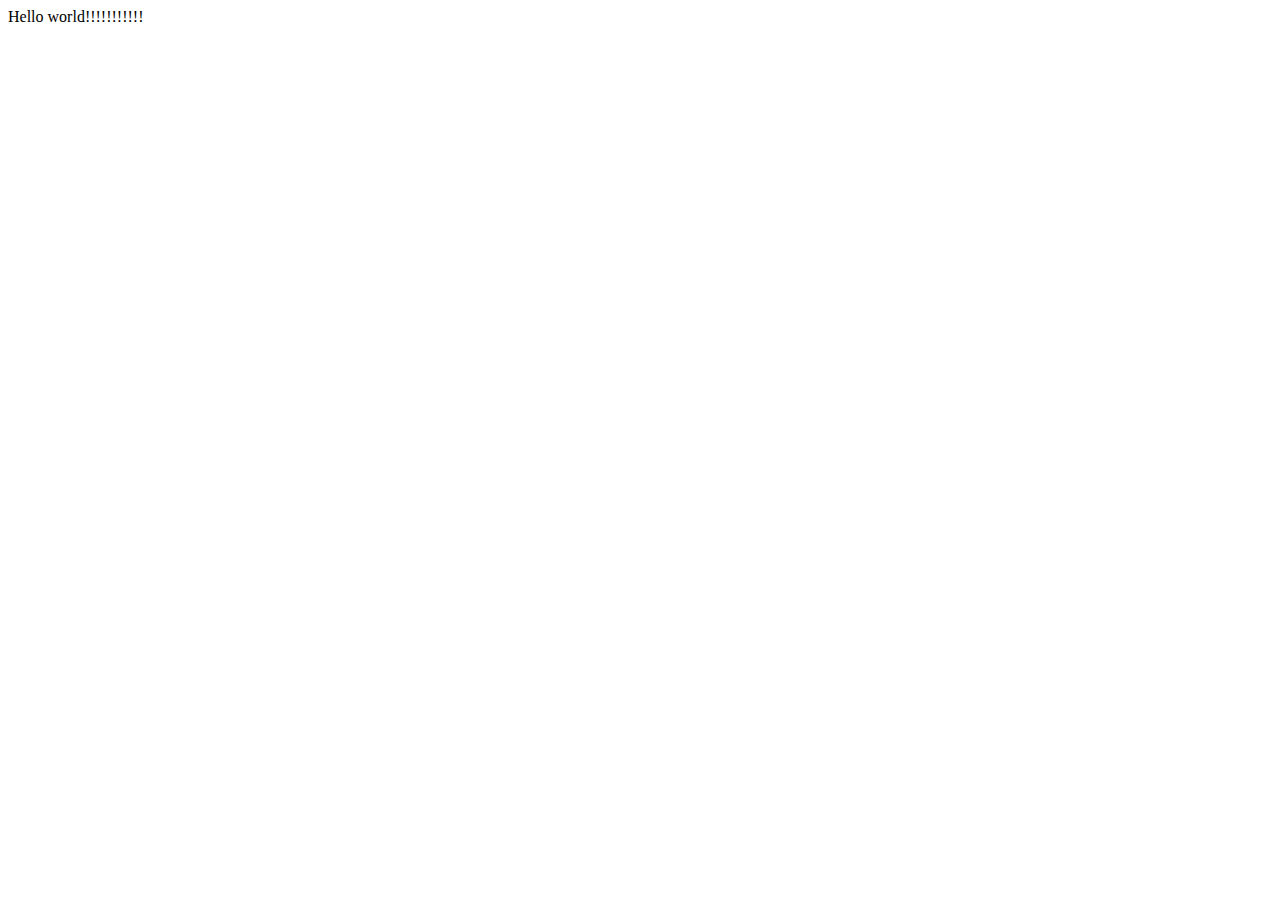
==== surprise.html @ 9a2a99ad "Create surprise.html" ====
<!DOCTYPE html>

<html lang="en">

<head>

    <meta charset="UTF-8">

    <meta http-equiv="X-UA-Compatible" content="IE=edge">

    <meta name="viewport" content="width=device-width, initial-scale=1.0">

    <meta http-equiv="X-UA-Compatible" content="ie=edge">

    <link rel="stylesheet" href="surprise.css">

    <script src="surprise.js"></script>

    <title>Birthday surprise</title>

</head>

<body>

     Hello world!!!!!!!!!!!

   

    

 

</body>

</html>
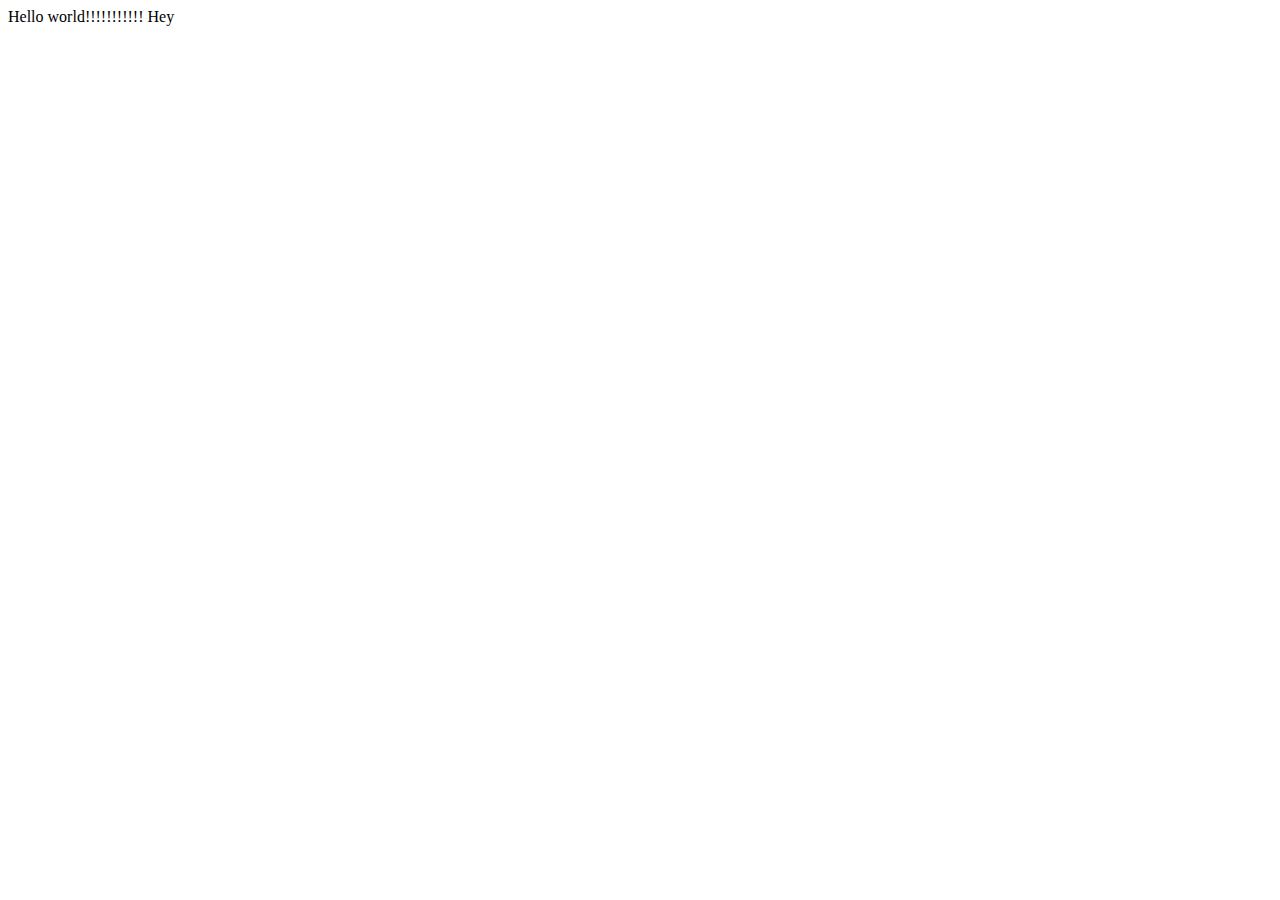
==== commit 9815433c: "Update surprise.html" ====
--- a/surprise.html
+++ b/surprise.html
@@ -21,8 +21,12 @@
 </head>
 
 <body>
+     <audio autoplay loop>
+        <source src="Happy-Birthday-Instrumental.mp3" type="audio/mp3">
+      </audio>
 
      Hello world!!!!!!!!!!!
+Hey
 
    
 
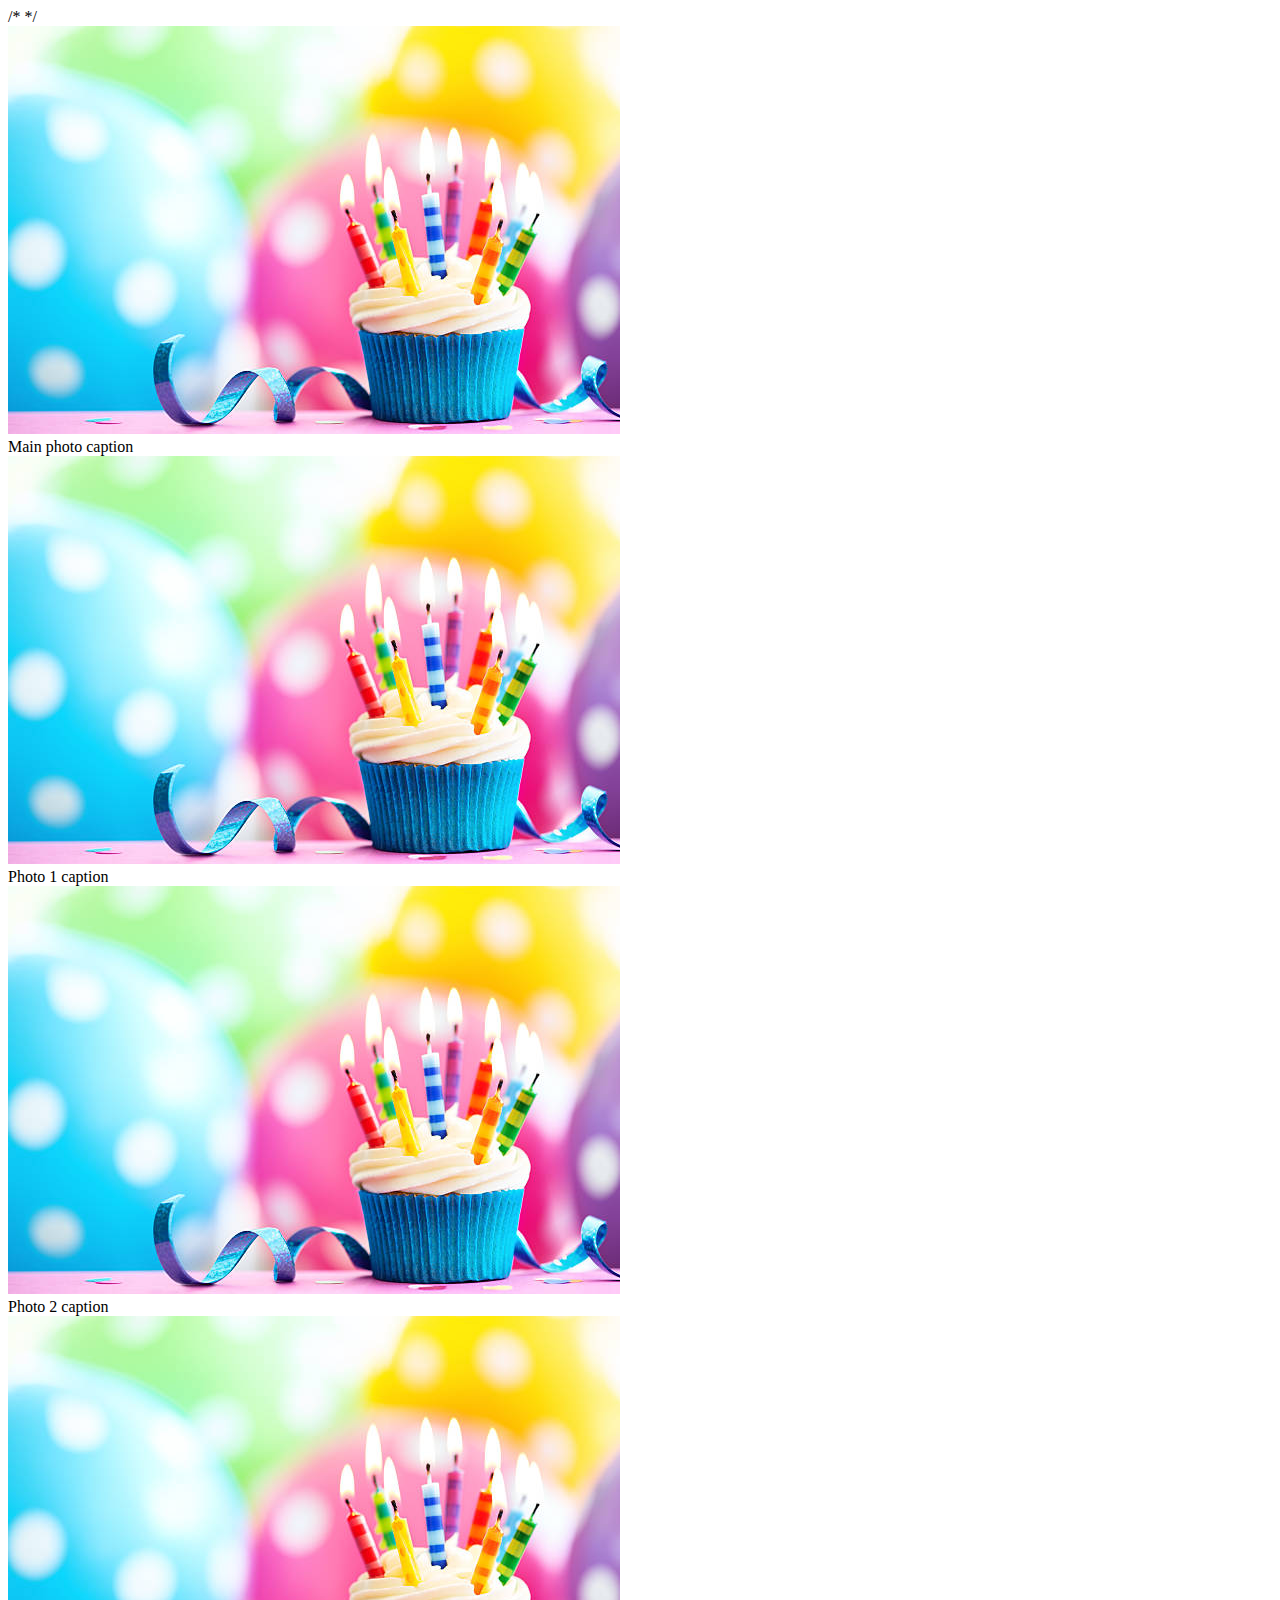
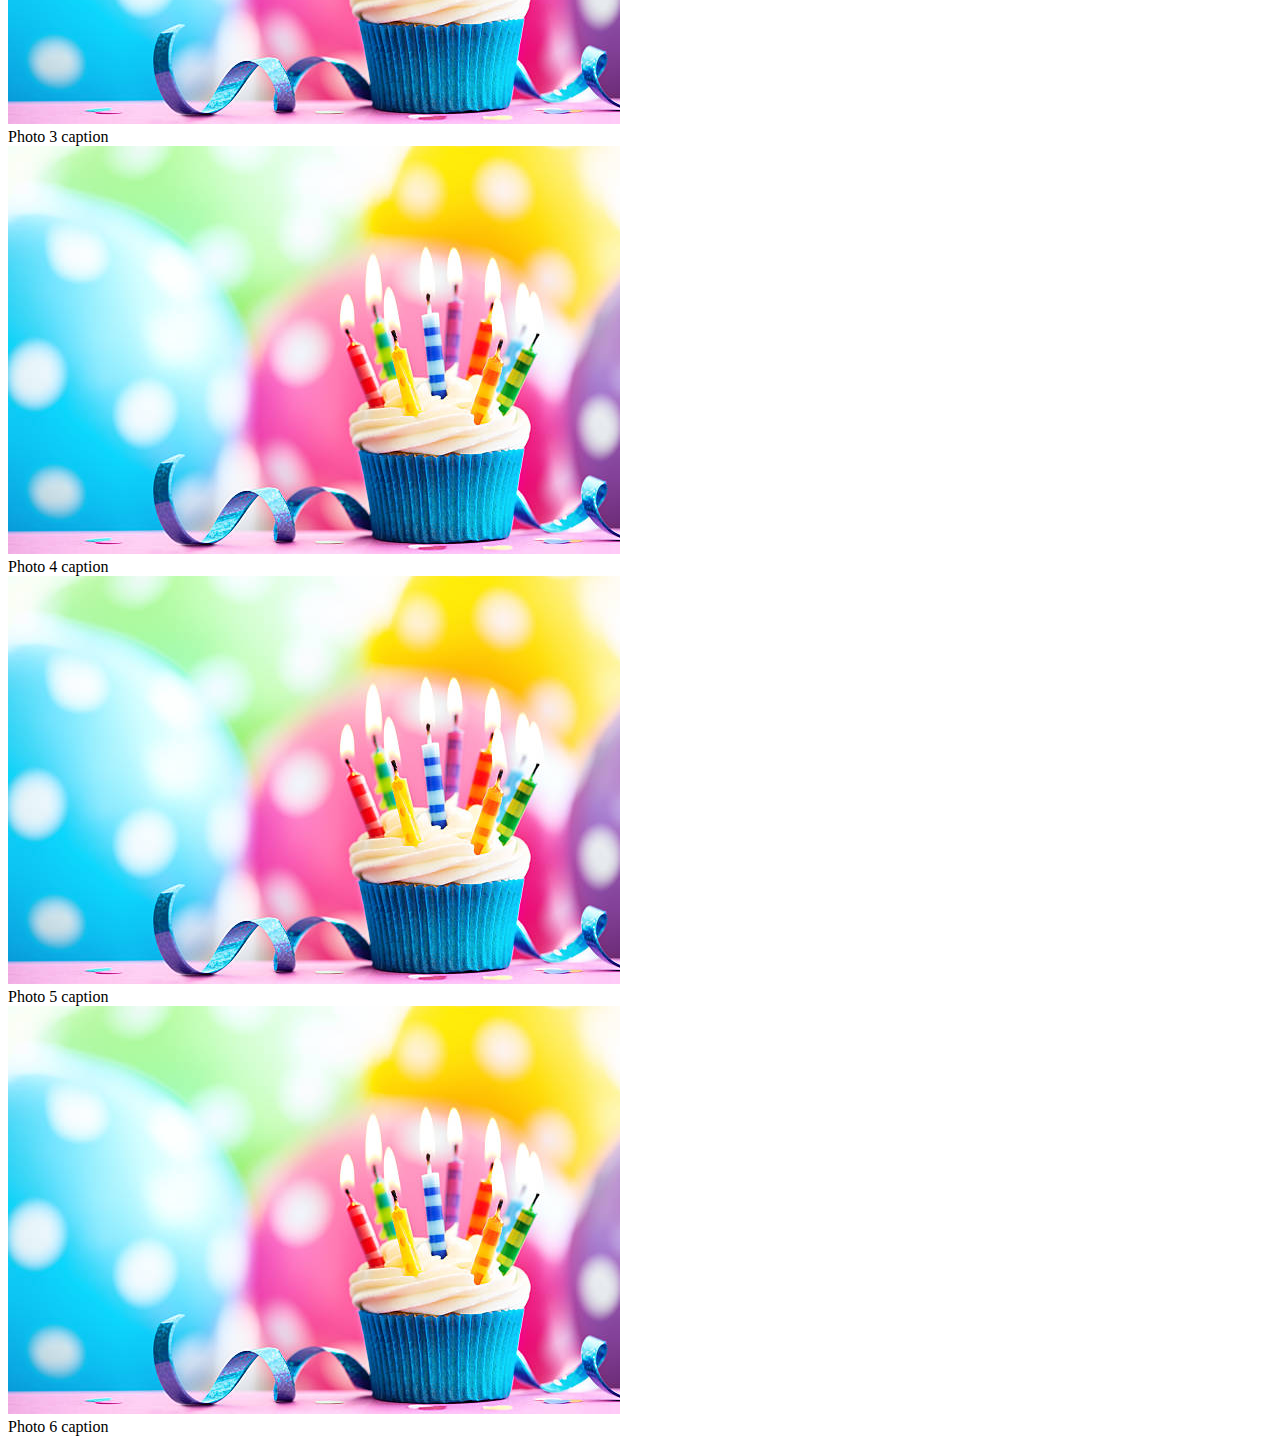
==== commit 41c9adfa: "Update surprise.html" ====
--- a/surprise.html
+++ b/surprise.html
@@ -21,14 +21,46 @@
 </head>
 
 <body>
-     <audio autoplay loop>
-        <source src="Happy-Birthday-Instrumental.mp3" type="audio/mp3">
-      </audio>
-
-     Hello world!!!!!!!!!!!
-Hey
-
-   
+     
+        /* <bgsound src="Happy-Birthday-Instrumental.mp3" autoplay /> */
+     <audio autoplay>
+         <source src="Happy-Birthday-Instrumental.mp3" type="audio/mpeg" />
+     </audio>
+     
+   <div class="gallery">
+  <div class="main-photo">
+    <img src="cup-cake.jpg" alt="Main photo">
+    <div class="caption">Main photo caption</div>
+  </div>
+  <div class="row">
+    <div class="column">
+      <img src="cup-cake.jpg" alt="Photo 1">
+      <div class="caption">Photo 1 caption</div>
+    </div>
+    <div class="column">
+      <img src="cup-cake.jpg" alt="Photo 2">
+      <div class="caption">Photo 2 caption</div>
+    </div>
+    <div class="column">
+      <img src="cup-cake.jpg" alt="Photo 3">
+      <div class="caption">Photo 3 caption</div>
+    </div>
+  </div>
+  <div class="row">
+    <div class="column">
+      <img src="cup-cake.jpg" alt="Photo 4">
+      <div class="caption">Photo 4 caption</div>
+    </div>
+    <div class="column">
+      <img src="cup-cake.jpg" alt="Photo 5">
+      <div class="caption">Photo 5 caption</div>
+    </div>
+    <div class="column">
+      <img src="cup-cake.jpg" alt="Photo 6">
+      <div class="caption">Photo 6 caption</div>
+    </div>
+  </div>
+</div>
 
     
 
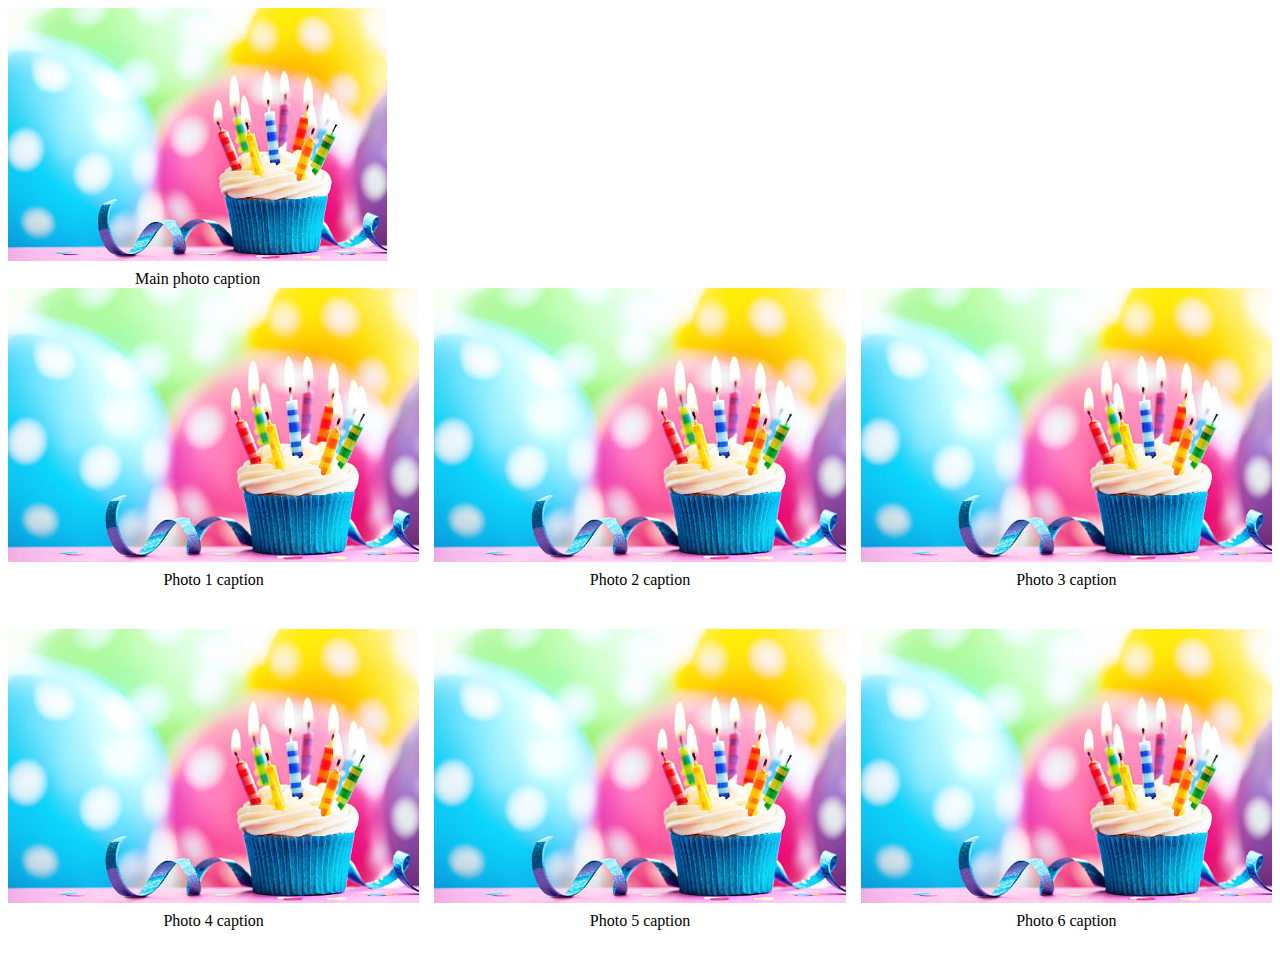
==== commit ed56a315: "Update surprise.html" ====
--- a/surprise.html
+++ b/surprise.html
@@ -22,7 +22,7 @@
 
 <body>
      
-        /* <bgsound src="Happy-Birthday-Instrumental.mp3" autoplay /> */
+        
      <audio autoplay>
          <source src="Happy-Birthday-Instrumental.mp3" type="audio/mpeg" />
      </audio>
--- a/surprise.css
+++ b/surprise.css
@@ -0,0 +1,32 @@
+.gallery {
+  display: flex;
+  flex-wrap: wrap;
+}
+
+.main-photo {
+  width: 30%;
+  float: left;
+  margin-right: 20px;
+}
+
+.row {
+  display: flex;
+  flex-wrap: wrap;
+  justify-content: space-between;
+  margin-bottom: 20px;
+}
+
+.column {
+  width: calc(33.33% - 10px);
+  margin-bottom: 20px;
+}
+
+img {
+  width: 100%;
+  height: auto;
+}
+
+.caption {
+  text-align: center;
+  margin-top: 5px;
+}
